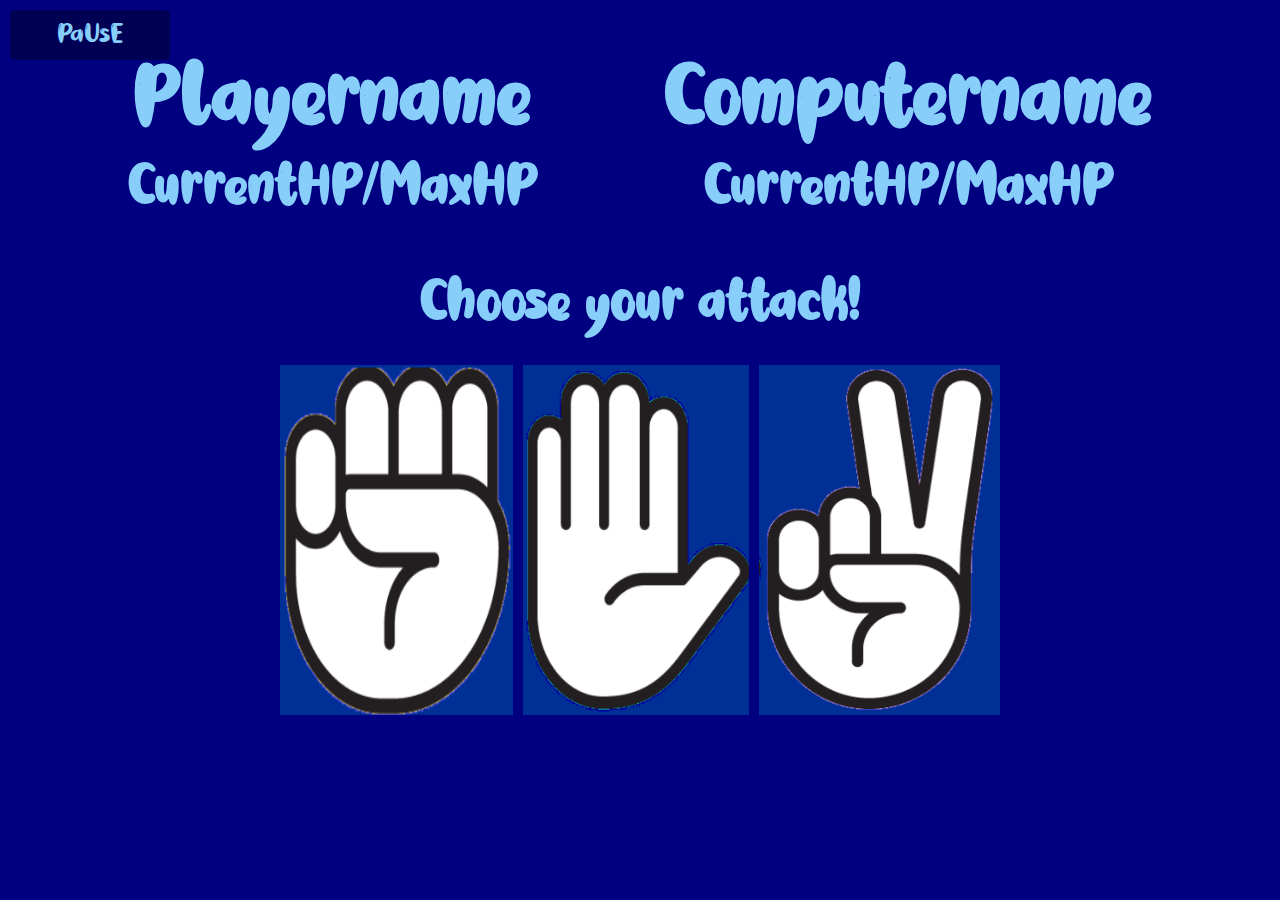
==== JanKenPo/src/main/webapp/frontend/index.html @ c6f0ac79 "Add files via upload" ====
<!DOCTYPE html>
<html lang="en">

<head>
    <title>JanKenPo</title>
    <link rel="stylesheet" href="main.css">
    <script src="app.js" defer></script>
</head>

<body>
    <div class="name" hidden></div>
    <div class="count" hidden>1</div>
    <div class="window fadeIn">
        <div class="window-home fadeIn">
            <h2>JanKenPo</h2>
            <h3>The Battle for the Pond</h3>
            <div class="button">
                <button class="start">StArT</button>
                <button class="instructions">InStRuCtIoNs</button>
            </div>
        </div>
        <div class="window-start fadeOut">
            <h2>Please tell me your name!</h2>
            <input id="name" type="text" autofocus>
            <div class="button">
                <button class="enter">EnTeR</button>
            </div>
        </div>
        <div class="window-instructions fadeOut">
            <div class="current" hidden>paragraph-1</div>
            <h2>
                <div class="p fadeOut" id="paragraph-1">
                    Hello, you are about to embark on an epic battle to control the pond! During the course of this fight, you will encounter a wide range of enemy types, from algae to snakes.
                </div>
                <div class="p fadeOut" id="paragraph-2">
                    During each fight, you will be asked to click on either a Rock, a Paper, or a Scissors icon. Doing so will input what your attack type is.
                </div>
                <div class="p fadeOut" id="paragraph-3">
                    Rock beats Scissors.<br> Paper beats Rock.<br> Scissors beats Paper.
                </div>
                <div class="p fadeOut" id="paragraph-4">
                    If you are victorious, you will inflict damage on your opponent. If your oopponent wins, you will receive damage.
                </div>
                <div class="p fadeOut" id="paragraph-5">
                    Once the HP of either you or your opponent reaches 0, the match will end. If you KO your opponent you will be rewarded wtih a power up. But be careful, one loss and you will be taken back to the beginning.
                </div>
                <div class="p fadeIn" id="paragraph-6">
                    Do you have what it takes to come out on top?
                </div>
            </h2>
            <div class="button">
                <button class="previous">PrEvIoUs</button>
                <button class="close">ClOsE</button>
                <button class="next">NeXt</button>
            </div>
        </div>
    </div>
    <div class="game fadeIn">
        <div class="previous-attack" hidden></div>
        <div class="pause-button">
            <button id="pause fadeOut">PaUsE</button>
        </div>
        <div class="game-pause fadeIn"></div>
        <div class="game-start">
            <div class="players">
                <div class="human-player">
                    <h2>Playername</h2>
                    <h3>CurrentHP/MaxHP</h3>
                </div>
                <div class="computer-player">
                    <h2>Computername</h2>
                    <h3>CurrentHP/MaxHP</h3>
                </div>
            </div>
            <div class="info fadeIn">
                <h2>Choose your attack!</h2>
                <div class="choose-attack fadeIn">
                    <img id="rock" src="../images/Rock.png" alt="Rock">
                    <img id="paper" src="../images/paper.png" alt="Paper">
                    <img id="scissors" src="../images/scissors.png" alt="Scissors">
                </div>
                <div class="results fadeOut">
                    <h2></h2>
                    <button class="ok">OK</button>
                    <button class="end" hidden>EnD</button>
                </div>
                <div class="level-up fadeOut">
                    <button class="hp">HP +</button>
                    <button class="power">POWER +</button>
                    <button class="defense">DEFENSE +</button>
                </div>

            </div>
        </div>
    </div>
</body>

</html>
---- JanKenPo/src/main/webapp/frontend/main.css ----
@font-face {
    font-family: Bubble;
    src: url("../fonts/Play-Ink.otf");
}

* {
    margin: 0;
    padding: 0;
    box-sizing: border-box;
    transition: opacity 0.5s ease;
}

body {
    display: flex;
    height: 100vh;
    width: 100vw;
    justify-content: space-around;
    align-items: center;
}

.window,
.game {
    position: absolute;
    left: 0;
    height: 100%;
    width: 100%;
    font-family: Bubble;
    background-color: navy;
    color: lightskyblue;
    display: flex;
    justify-content: space-around;
    align-items: center;
}

.window-home {
    height: 40vh;
    text-align: center;
}

.window-home h2 {
    font-size: 100px;
}

.window-home h3 {
    font-size: 60px;
    padding-bottom: 30px;
}

.window-home .button {
    display: flex;
    flex-direction: column;
    align-items: center;
    justify-content: space-evenly;
}

button {
    height: 50px;
    width: 160px;
    border: none;
    border-radius: 5%;
    text-align: center;
    font-family: Bubble;
    background: none;
    background-color: rgb(0, 0, 85);
    color: lightskyblue;
    font-size: 30px;
    margin: 10px;
    cursor: pointer;
}

.window-start {
    position: absolute;
    top: 50%;
    left: 50%;
    transform: translate(-50%, -50%);
    display: flex;
    flex-direction: column;
    height: 40vh;
    text-align: center;
    align-items: center;
    padding-top: 50px;
}

.window-start h2 {
    font-size: 70px;
}

.window-start input {
    background-color: navy;
    color: lightskyblue;
    font-family: Bubble;
    font-size: 60px;
    margin: 10px;
    text-align: center;
}

.window-instructions {
    position: absolute;
    height: 450px;
    width: 700px;
    top: 50%;
    left: 50%;
    transform: translate(-50%, -50%);
    display: flex;
    flex-direction: column;
    text-align: center;
    align-items: center;
}

.window-instructions h2 {
    height: 100%;
    font-size: 50px;
}

.window-instructions .p {
    width: 100%;
    height: 100%;
    left: 0px;
    position: absolute;
}

.window-instructions .button {
    position: fixed;
    bottom: 10px;
}

.window-instructions .previous {
    opacity: 0;
    pointer-events: none;
}

.game .pause-button {
    position: absolute;
    top: 0;
    left: 0;
}

.game-pause,
.game-start {
    position: absolute;
    width: 100%;
    height: 100%;
    align-items: center;
}

.players {
    position: absolute;
    width: 100%;
    top: 15%;
    left: 50%;
    transform: translate(-50%, -50%);
    display: flex;
    justify-content: space-evenly;
    text-align: center;
    align-items: center;
}

.human-player h2,
.computer-player h2 {
    font-size: 90px;
}

.human-player h3,
.computer-player h3 {
    font-size: 60px;
}

.info {
    position: absolute;
    width: 100%;
    height: 70%;
    top: 25%;
    display: flex;
    align-items: center;
    justify-content: center;
}

.info h2 {
    position: absolute;
    top: 7%;
    font-size: 60px;
    text-align: center;
}

.choose-attack,
.results {
    position: absolute;
    width: 100vw;
    display: flex;
    align-items: center;
    justify-content: center;
}

.results {
    height: 20vh;
    bottom: 40%
}

.results .ok {
    position: absolute;
    top: 10px;
}

.choose-attack img {
    height: 350px;
    padding-left: 5px;
    padding-right: 5px;
    cursor: pointer;
}

div.fadeOut {
    opacity: 0;
    pointer-events: none;
}

div.fadeIn {
    opacity: 1;
    pointer-events: 1;
}
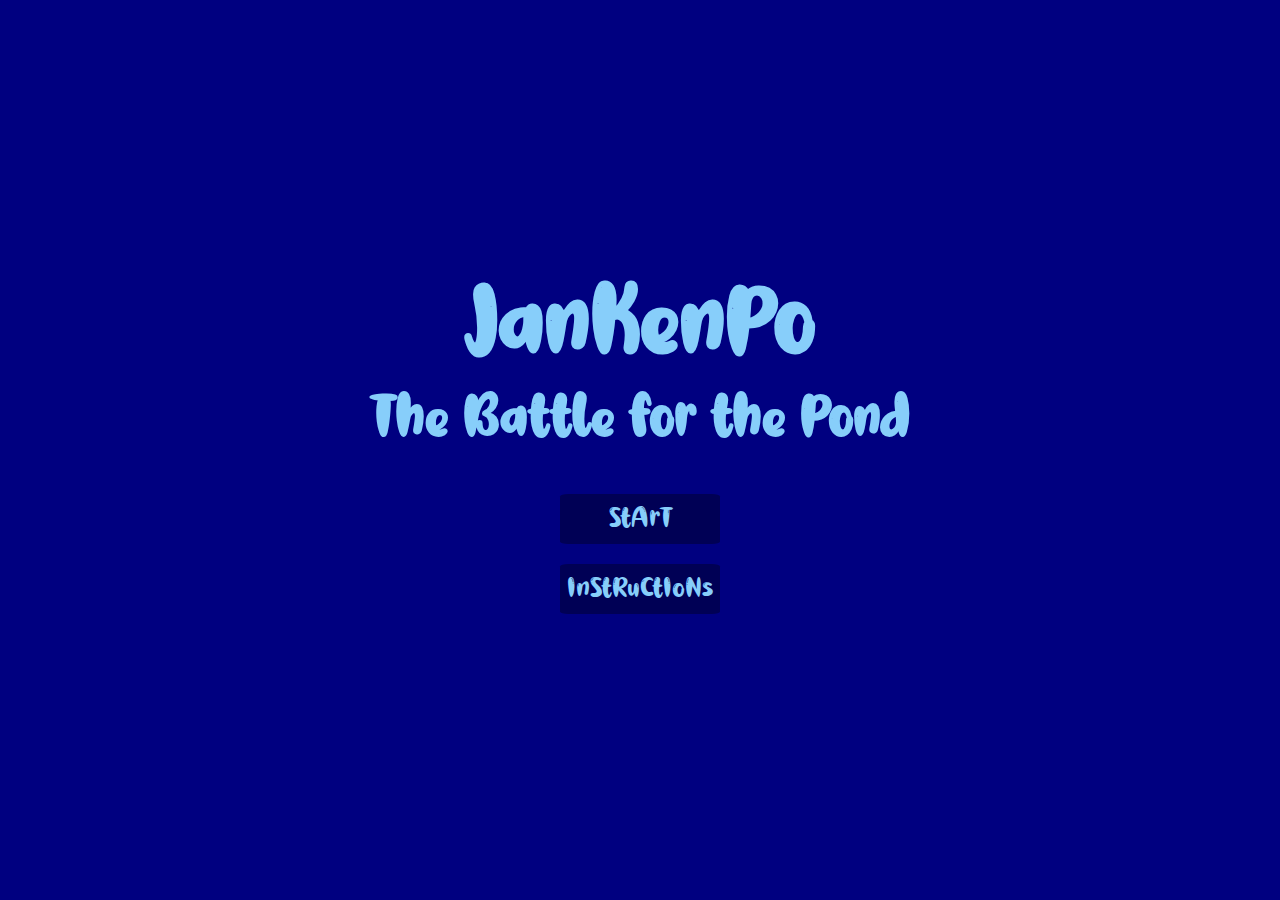
==== commit 23b325e7: "Update index.html" ====
--- a/JanKenPo/src/main/webapp/frontend/index.html
+++ b/JanKenPo/src/main/webapp/frontend/index.html
@@ -55,13 +55,13 @@
             </div>
         </div>
     </div>
-    <div class="game fadeIn">
+    <div class="game fadeOut">
         <div class="previous-attack" hidden></div>
         <div class="pause-button">
-            <button id="pause fadeOut">PaUsE</button>
+            <button id="pause">PaUsE</button>
         </div>
-        <div class="game-pause fadeIn"></div>
-        <div class="game-start">
+        <div class="game-pause fadeOut"></div>
+        <div class="game-start fadeIn">
             <div class="players">
                 <div class="human-player">
                     <h2>Playername</h2>
@@ -95,4 +95,4 @@
     </div>
 </body>
 
-</html>+</html>
